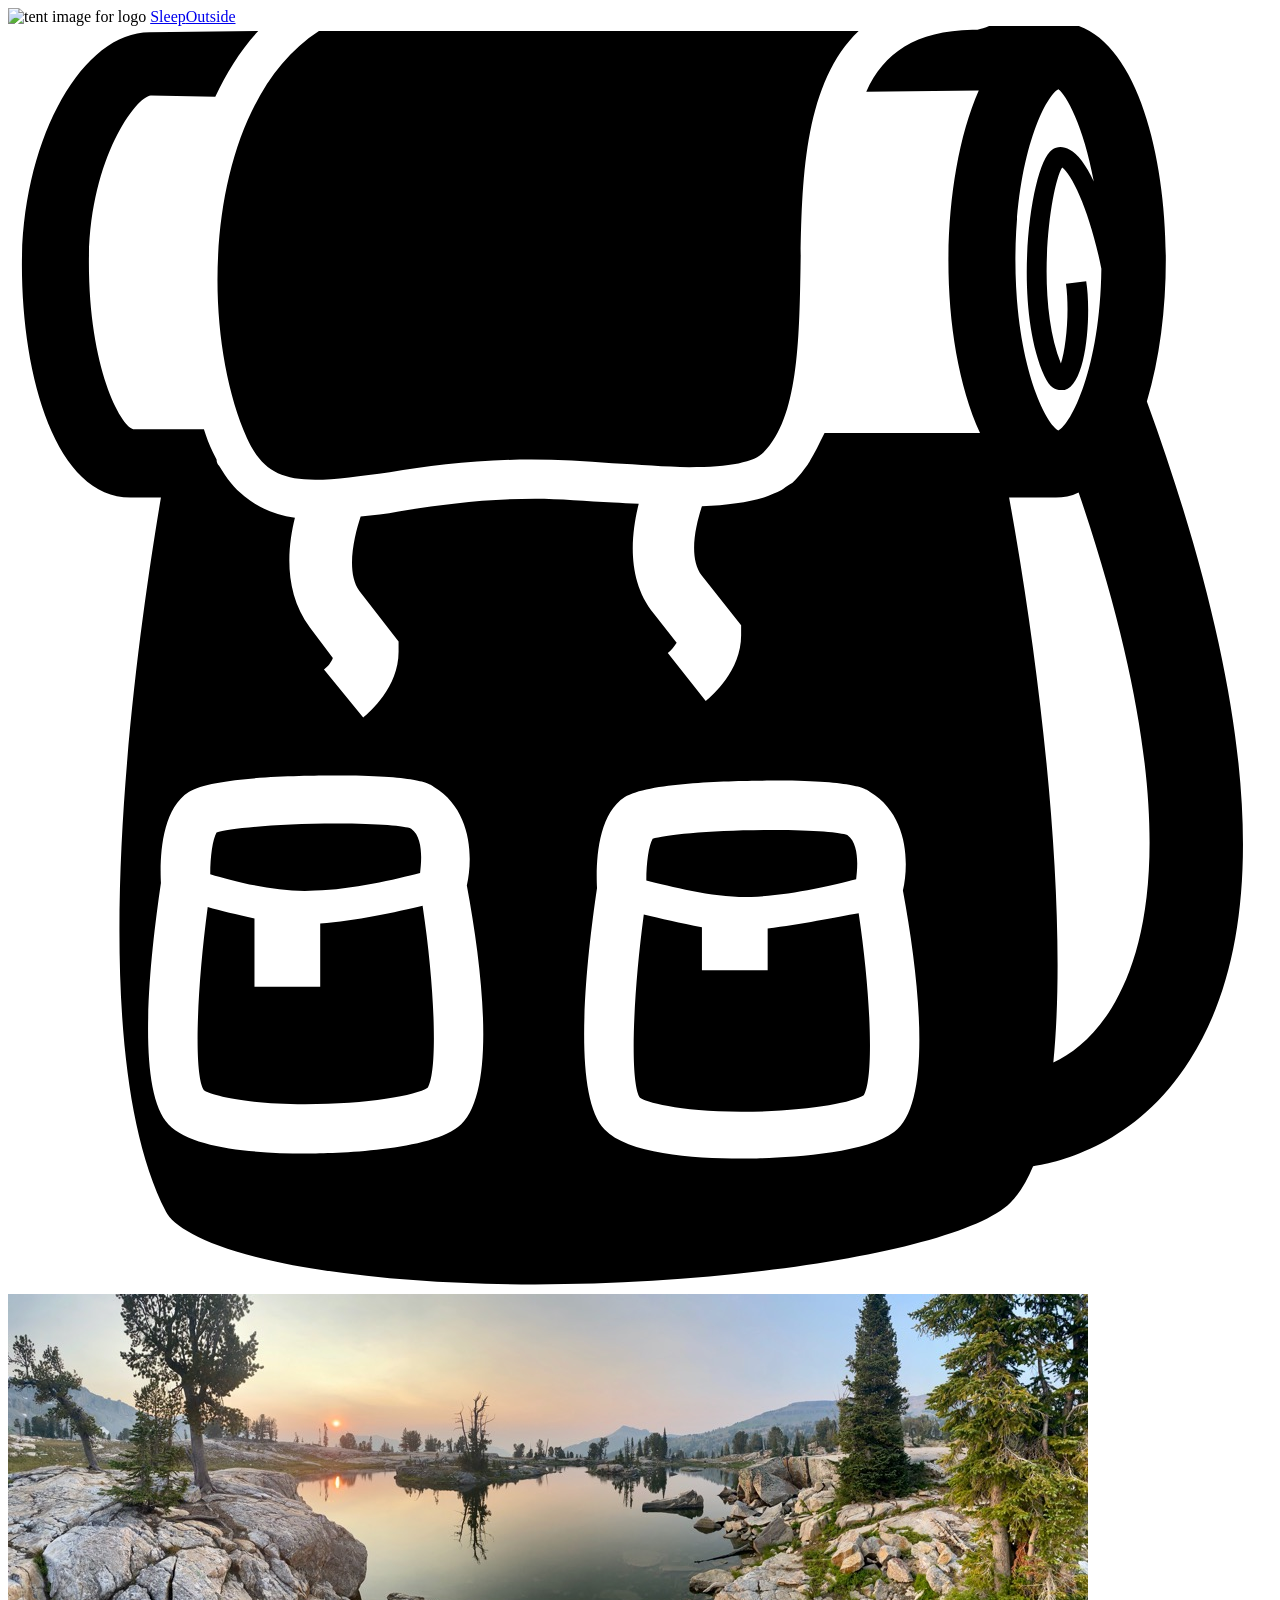
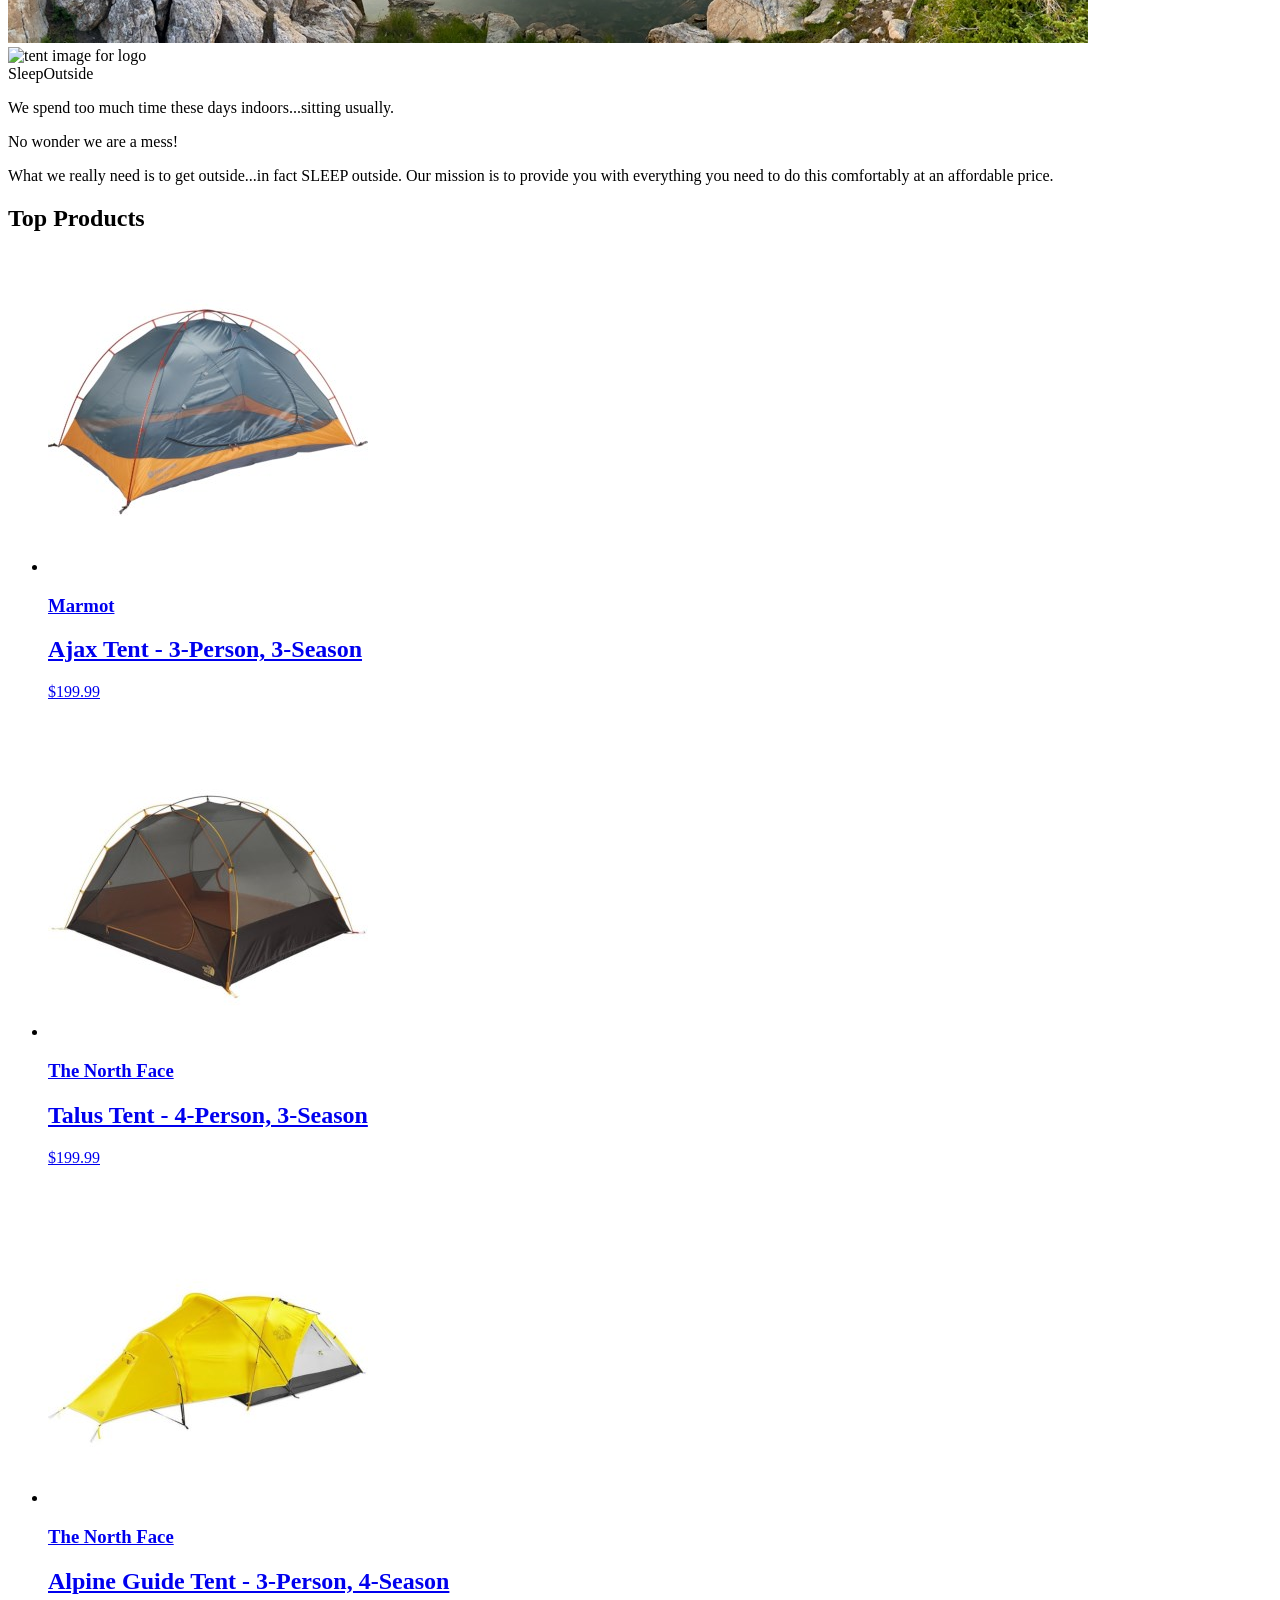
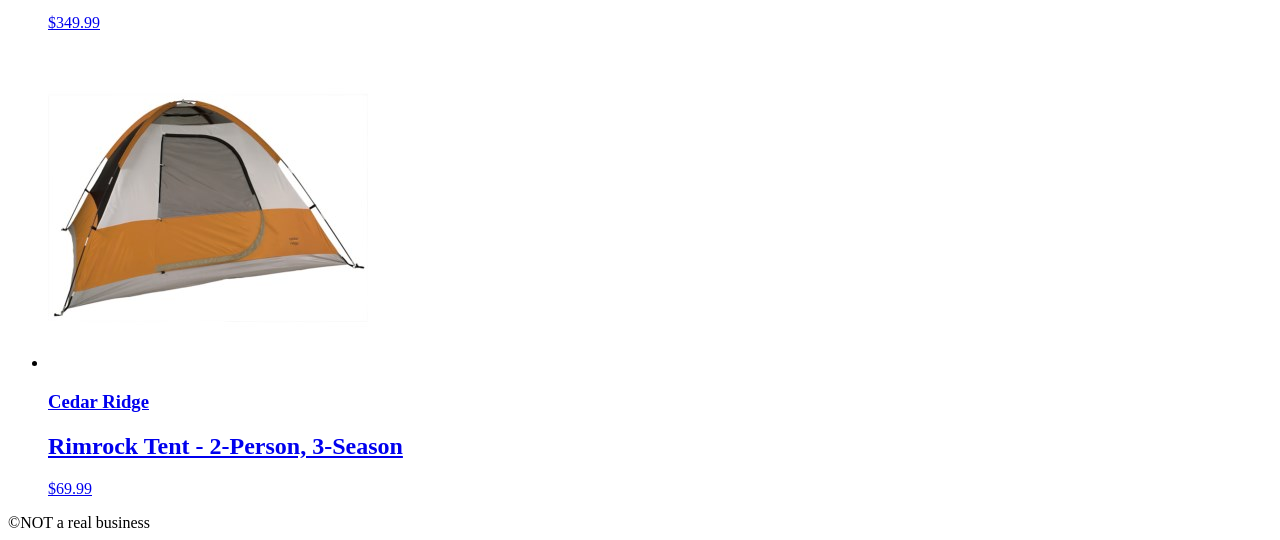
==== src/index.html @ 0850cf8d "Initial commit" ====
<!doctype html>
<html lang="en">
  <head>
    <meta charset="UTF-8" />
    <meta name="viewport" content="width=device-width, initial-scale=1.0" />
    <title>Sleep Outside | Home</title>
    <link rel="stylesheet" href="/css/style.css" />
  </head>
  <body>
    <header class="divider">
      <div class="logo">
        <img src="/images/noun_Tent_2517.svg" alt="tent image for logo" />
        <a href="index.html"> Sleep<span class="highlight">Outside</span></a>
      </div>
      <div class="cart">
        <a href="cart/index.html">
          <svg xmlns="http://www.w3.org/2000/svg" viewBox="0 0 100 100">
            <path
              d="M18.9 32.6c1.1 2.4 2.5 3.3 5.4 3.3 1.6 0 3.6-0.3 5.9-0.6 3.2-0.5 6.9-1 11.2-1 2.1 0 4.3 0.1 6.4 0.3 2.1 0.1 4.2 0.3 6.1 0.3 3.2 0 5.2-0.4 5.9-1.2 2.7-2.7 2.8-8.8 2.9-14.6 0.1-6.7 0.2-14.5 4.6-18.7 -0.5 0-1 0-1.6 0 -14.2 0-37.5 0-41.1 0C15.6 6.2 14.9 23.6 18.9 32.6z"
            />
            <path
              d="M90.1 29.7c1-3.3 1.5-7.3 1.5-11.2 0-9-2.7-18.8-8.6-18.8 -0.1 0-0.2 0-0.3 0L77.8-0.1c-0.3 0.2-0.8 0.3-1.1 0.4 0 0 0 0 0 0 -0.2 0-0.3 0-0.4 0 -4.5 0.1-7 1.8-8.4 4.9l8.9-0.1c-1.6 3.6-2.4 8.7-2.4 13.5 0 4.9 0.8 9.9 2.5 13.6l-12.3 0c-0.2 0.4-0.4 0.8-0.6 1.2 -0.2 0.4-0.4 0.7-0.6 1.1 -0.1 0.1-0.1 0.2-0.2 0.3 -0.3 0.4-0.5 0.7-0.9 1.1 0 0 0 0 0 0 0 0-0.1 0.1-0.1 0.1 -0.1 0.1-0.2 0.2-0.4 0.3 -0.2 0.1-0.4 0.3-0.6 0.4 0 0 0 0 0 0 -0.4 0.2-0.9 0.4-1.4 0.6 -1.3 0.4-2.9 0.6-4.9 0.7 -0.5 1.5-1.1 4.1 0 5.5l3.1 3.9 0 0.8c0 2.8-2.3 4.8-2.8 5.2l-3-3.8c0.3-0.2 0.5-0.5 0.7-0.8l-1.8-2.3c-2.2-2.7-1.8-6.3-1.2-8.7 -0.7 0-1.4-0.1-2-0.1 -2.1-0.1-4.3-0.3-6.2-0.3 -4.1 0-7.7 0.5-10.8 1 -1 0.2-2 0.3-3 0.4 -0.5 1.5-1.2 4.4-0.1 5.9l3.1 4 0 0.8c0 2.8-2.3 4.8-2.8 5.2l-3.1-3.8c0.3-0.2 0.6-0.6 0.7-0.9l-1.8-2.4c-2.1-2.8-1.8-6.3-1.2-8.7 -1.6-0.2-2.9-0.8-4-1.7h0c-0.8-0.6-1.4-1.4-2-2.4 -0.1-0.1-0.2-0.3-0.2-0.5 -0.1-0.2-0.2-0.4-0.3-0.6 -0.3-0.6-0.5-1.2-0.7-1.8l-5.6 0c-1-0.3-3.5-4.8-3.5-13.2 0-8.1 3.7-13.1 4.9-13.2L16.4 5.6c0.9-1.9 2-3.7 3.4-5.2L11.2 0.5c-5.4 0-10.1 8.6-10.1 18.4 0 8.9 2.7 18.4 8.6 18.4h2.4c-1.8 10.7-6.6 43 0.4 56.5 0.7 1.4 4.3 3.4 12.2 4.6 20.2 3.1 49.8-0.5 54.6-5.3 0.7-0.7 1.3-1.7 1.8-2.9 2-0.3 8.2-1.7 12.4-8.4C100.1 71.5 98.9 53.9 90.1 29.7zM35.6 87.1c-2.6 2-10.5 2.1-12.1 2.1 0 0 0 0 0 0 -3.9 0-9-0.4-10.8-2.3 -2.6-2.7-1.5-13-0.6-19.1 -0.1-1.9 0-5.8 2.2-7.2 1.9-1.2 8.7-1.3 11.6-1.3 6.4 0 7.4 0.6 7.8 0.9 3 1.8 3.1 5.6 2.6 7.8C37.7 75.5 38.6 84.8 35.6 87.1zM70.1 87.5c-2.6 2-10.5 2.1-12.1 2.1 0 0 0 0 0 0 -3.9 0-9-0.4-10.8-2.3 -2.6-2.7-1.5-13-0.6-19.1 -0.1-1.9 0-5.8 2.2-7.2 1.9-1.2 8.7-1.3 11.6-1.3 6.4 0 7.4 0.6 7.8 0.9 3 1.8 3.1 5.6 2.6 7.8C72.2 76 73.1 85.3 70.1 87.5zM85.9 12.3c-0.6-1.3-1.3-2.2-1.9-2.5 -0.5-0.3-1-0.3-1.4 0 -1.7 1.1-3.2 12.2-0.6 17.9 0.4 0.9 0.9 1.1 1.3 1.1 0.1 0 0.2 0 0.3 0 1.8-0.5 2.1-6.2 1.7-8.6l-1.6 0.2c0.3 2.2 0 5.1-0.4 6.3 -2.1-5.3-0.8-14.1 0.1-15.5 0.8 0.6 2.2 3.5 3.1 8 -0.1 7.9-2.4 12.3-3.4 12.8 -1-0.5-3.4-5.2-3.4-13.5 0-8.3 2.4-13 3.4-13.5C83.7 5.4 85.1 7.9 85.9 12.3zM87.3 77.7c-1.4 2.3-3.1 3.6-4.6 4.3 1.2-12.2-1-31-3.5-44.7h3.3c0.1 0 0.3 0 0.4 0 0.6 0 1.2-0.1 1.8-0.4C92.8 60.7 90.7 72.2 87.3 77.7z"
            />
            <path
              d="M24.7 71v5h-5.2v-5.4c-1.4-0.3-2.7-0.6-3.7-0.9 -0.9 6.8-1.1 13.3-0.3 14.5 0.4 0.3 2.9 1.1 8 1.1h0c5 0 8.8-0.7 9.7-1.3 0.8-1.3 0.6-7.7-0.4-14.4C30.7 70.1 27.5 70.8 24.7 71z"
            />
            <path
              d="M58.8 68.9c2.9-0.1 6.4-0.9 8.3-1.4 0.1-0.8 0.3-2.8-0.7-3.5 -0.5-0.2-2.5-0.4-5.9-0.4 -4.9 0-8.6 0.4-9.5 0.7 -0.3 0.5-0.5 1.9-0.5 3.3C52.5 68.1 56 69 58.8 68.9z"
            />
            <path
              d="M24.3 68.4c2.9-0.1 6.4-0.9 8.3-1.4 0.1-0.8 0.3-2.8-0.7-3.5 -0.5-0.2-2.5-0.4-5.9-0.4 -4.9 0-8.6 0.4-9.5 0.7 -0.3 0.5-0.5 1.9-0.5 3.3C18 67.7 21.5 68.6 24.3 68.4z"
            />
            <path
              d="M60.1 71.4v3.3h-5.2v-3.4c-1.7-0.3-3.3-0.7-4.6-1 -0.9 6.8-1.1 13.3-0.3 14.5 0.4 0.3 2.9 1.1 8 1.1h0c5 0 8.8-0.7 9.7-1.3 0.8-1.3 0.6-7.7-0.4-14.4C65.5 70.5 62.7 71.1 60.1 71.4z"
            />

            <!-- <text x="0" y="115" fill="#000000" font-size="5px" font-weight="bold" font-family="'Helvetica Neue', Helvetica, Arial-Unicode, Arial, Sans-serif">Created by Natalia Woodroffe</text>
            <text x="0" y="120" fill="#000000" font-size="5px" font-weight="bold" font-family="'Helvetica Neue', Helvetica, Arial-Unicode, Arial, Sans-serif">from the Noun Project</text> -->
          </svg>
        </a>
      </div>
    </header>
    <main class="divider">
      <div class="hero">
        <img
          src="/images/banner-sm.jpg"
          srcset="images/banner-sm.jpg 500w, images/banner.jpg"
          alt="image of a high mountain lake"
        />
        <div class="logo logo--square">
          <img src="/images/noun_Tent_2517.svg" alt="tent image for logo" />
          <div>Sleep<span class="highlight">Outside</span></div>
        </div>
      </div>
      <section class="mission">
        <p>We spend too much time these days indoors...sitting usually.</p>
        <p>No wonder we are a mess!</p>
        <p>
          What we really need is to get outside...in fact SLEEP outside. Our
          mission is to provide you with everything you need to do this
          comfortably at an affordable price.
        </p>
      </section>
      <section class="products">
        <h2>Top Products</h2>
        <ul class="product-list">
          <li class="product-card">
            <a href="product_pages/marmot-ajax-3.html">
              <img
                src="images/tents/marmot-ajax-tent-3-person-3-season-in-pale-pumpkin-terracotta~p~880rr_01~320.jpg"
                alt="Marmot Ajax tent"
              />
              <h3 class="card__brand">Marmot</h3>
              <h2 class="card__name">Ajax Tent - 3-Person, 3-Season</h2>
              <p class="product-card__price">$199.99</p></a
            >
          </li>
          <li class="product-card">
            <a href="product_pages/northface-talus-4.html">
              <img
                src="images/tents/the-north-face-talus-tent-4-person-3-season-in-golden-oak-saffron-yellow~p~985rf_01~320.jpg"
                alt="Talus Tent - 4-Person, 3-Season"
              />
              <h3 class="card__brand">The North Face</h3>
              <h2 class="card__name">Talus Tent - 4-Person, 3-Season</h2>
              <p class="product-card__price">$199.99</p></a
            >
          </li>
          <li class="product-card">
            <a href="product_pages/northface-alpine-3.html">
              <img
                src="images/tents/the-north-face-alpine-guide-tent-3-person-4-season-in-canary-yellow-high-rise-grey~p~985pr_01~320.jpg"
                alt="Alpine Guide Tent - 3-Person, 4-Season"
              />
              <h3 class="card__brand">The North Face</h3>
              <h2 class="card__name">Alpine Guide Tent - 3-Person, 4-Season</h2>
              <p class="product-card__price">$349.99</p></a
            >
          </li>
          <li class="product-card">
            <a href="product_pages/cedar-ridge-rimrock-2.html">
              <img
                src="images/tents/cedar-ridge-rimrock-tent-2-person-3-season-in-rust-clay~p~344yj_01~320.jpg"
                alt="Rimrock Tent - 2-Person, 3-Season"
              />
              <h3 class="card__brand">Cedar Ridge</h3>
              <h2 class="card__name">Rimrock Tent - 2-Person, 3-Season</h2>
              <p class="product-card__price">$69.99</p></a
            >
          </li>
        </ul>
      </section>
    </main>
    <footer>&copy;NOT a real business</footer>
  </body>
</html>
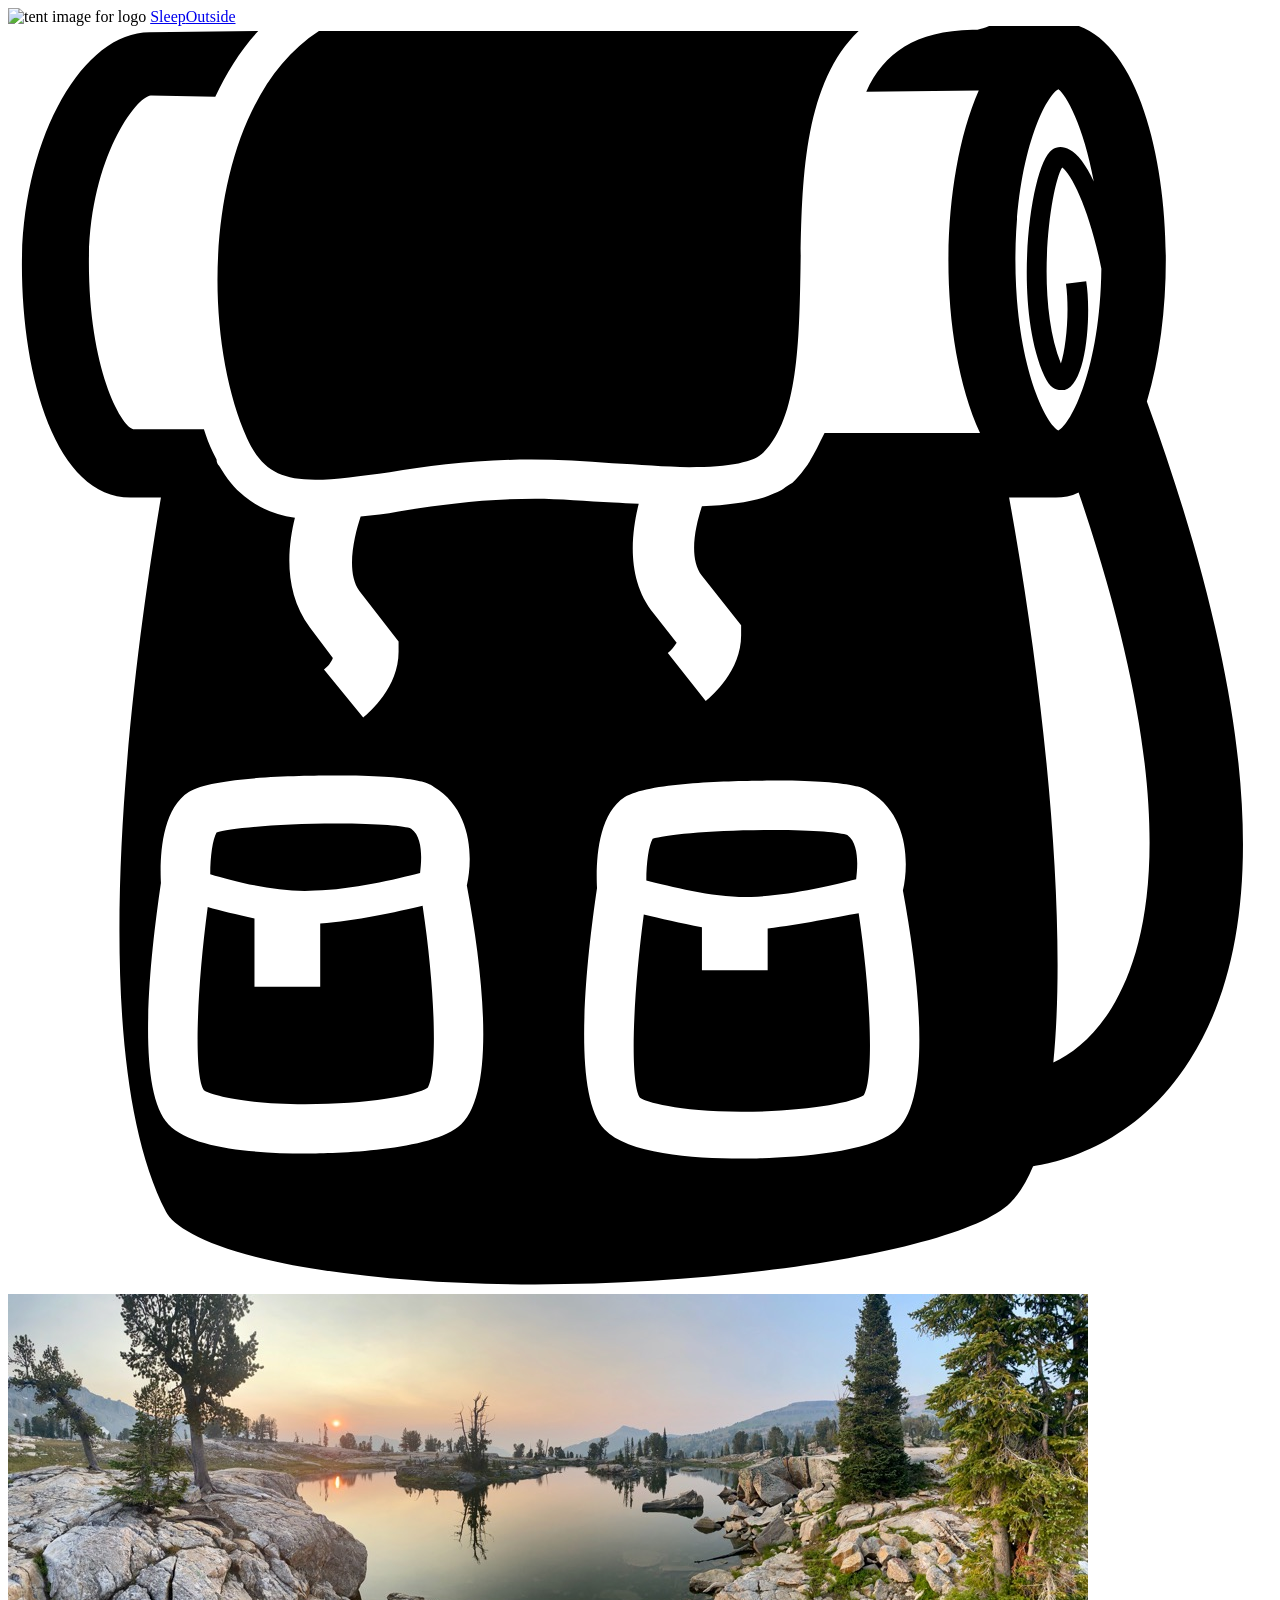
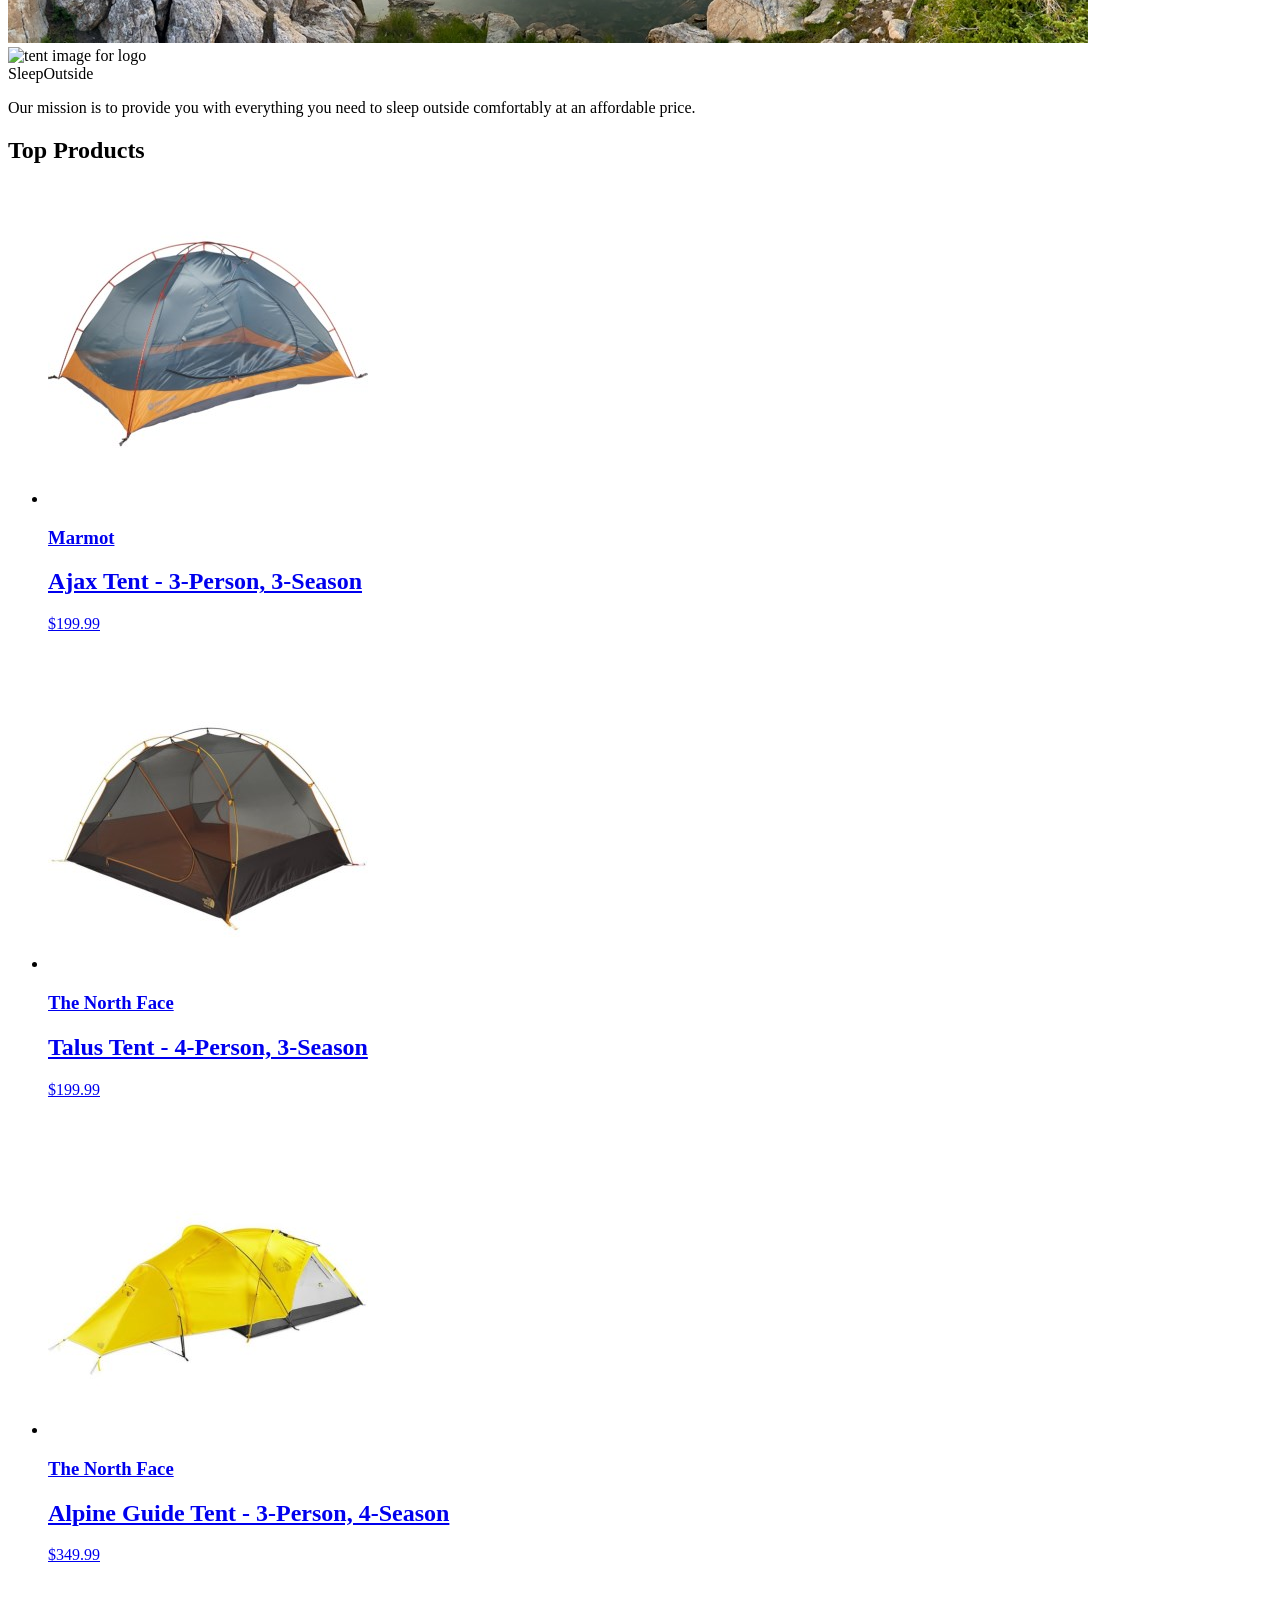
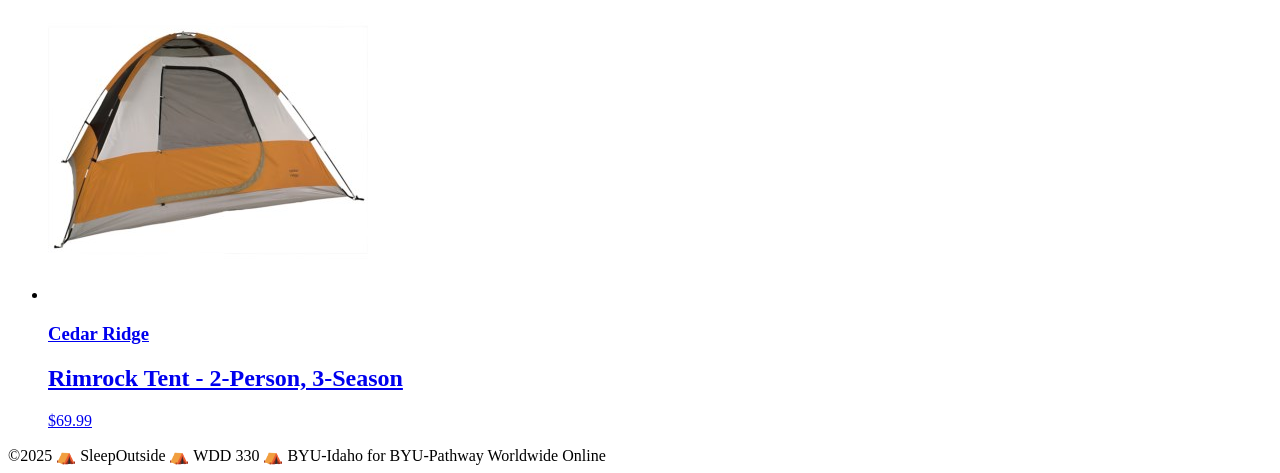
==== commit e211cdd6: "Initial commit" ====
--- a/src/index.html
+++ b/src/index.html
@@ -6,6 +6,7 @@
     <title>Sleep Outside | Home</title>
     <link rel="stylesheet" href="/css/style.css" />
   </head>
+
   <body>
     <header class="divider">
       <div class="logo">
@@ -51,16 +52,14 @@
           <img src="/images/noun_Tent_2517.svg" alt="tent image for logo" />
           <div>Sleep<span class="highlight">Outside</span></div>
         </div>
+        <div class="mission">
+          <p>
+            Our mission is to provide you with everything you need to sleep
+            outside comfortably at an affordable price.
+          </p>
+        </div>
       </div>
-      <section class="mission">
-        <p>We spend too much time these days indoors...sitting usually.</p>
-        <p>No wonder we are a mess!</p>
-        <p>
-          What we really need is to get outside...in fact SLEEP outside. Our
-          mission is to provide you with everything you need to do this
-          comfortably at an affordable price.
-        </p>
-      </section>
+
       <section class="products">
         <h2>Top Products</h2>
         <ul class="product-list">
@@ -72,8 +71,8 @@
               />
               <h3 class="card__brand">Marmot</h3>
               <h2 class="card__name">Ajax Tent - 3-Person, 3-Season</h2>
-              <p class="product-card__price">$199.99</p></a
-            >
+              <p class="product-card__price">$199.99</p>
+            </a>
           </li>
           <li class="product-card">
             <a href="product_pages/northface-talus-4.html">
@@ -83,8 +82,8 @@
               />
               <h3 class="card__brand">The North Face</h3>
               <h2 class="card__name">Talus Tent - 4-Person, 3-Season</h2>
-              <p class="product-card__price">$199.99</p></a
-            >
+              <p class="product-card__price">$199.99</p>
+            </a>
           </li>
           <li class="product-card">
             <a href="product_pages/northface-alpine-3.html">
@@ -94,8 +93,8 @@
               />
               <h3 class="card__brand">The North Face</h3>
               <h2 class="card__name">Alpine Guide Tent - 3-Person, 4-Season</h2>
-              <p class="product-card__price">$349.99</p></a
-            >
+              <p class="product-card__price">$349.99</p>
+            </a>
           </li>
           <li class="product-card">
             <a href="product_pages/cedar-ridge-rimrock-2.html">
@@ -105,12 +104,15 @@
               />
               <h3 class="card__brand">Cedar Ridge</h3>
               <h2 class="card__name">Rimrock Tent - 2-Person, 3-Season</h2>
-              <p class="product-card__price">$69.99</p></a
-            >
+              <p class="product-card__price">$69.99</p>
+            </a>
           </li>
         </ul>
       </section>
     </main>
-    <footer>&copy;NOT a real business</footer>
+    <footer>
+      &copy;2025 ⛺ SleepOutside ⛺ WDD 330 ⛺ BYU-Idaho for BYU-Pathway
+      Worldwide Online
+    </footer>
   </body>
 </html>
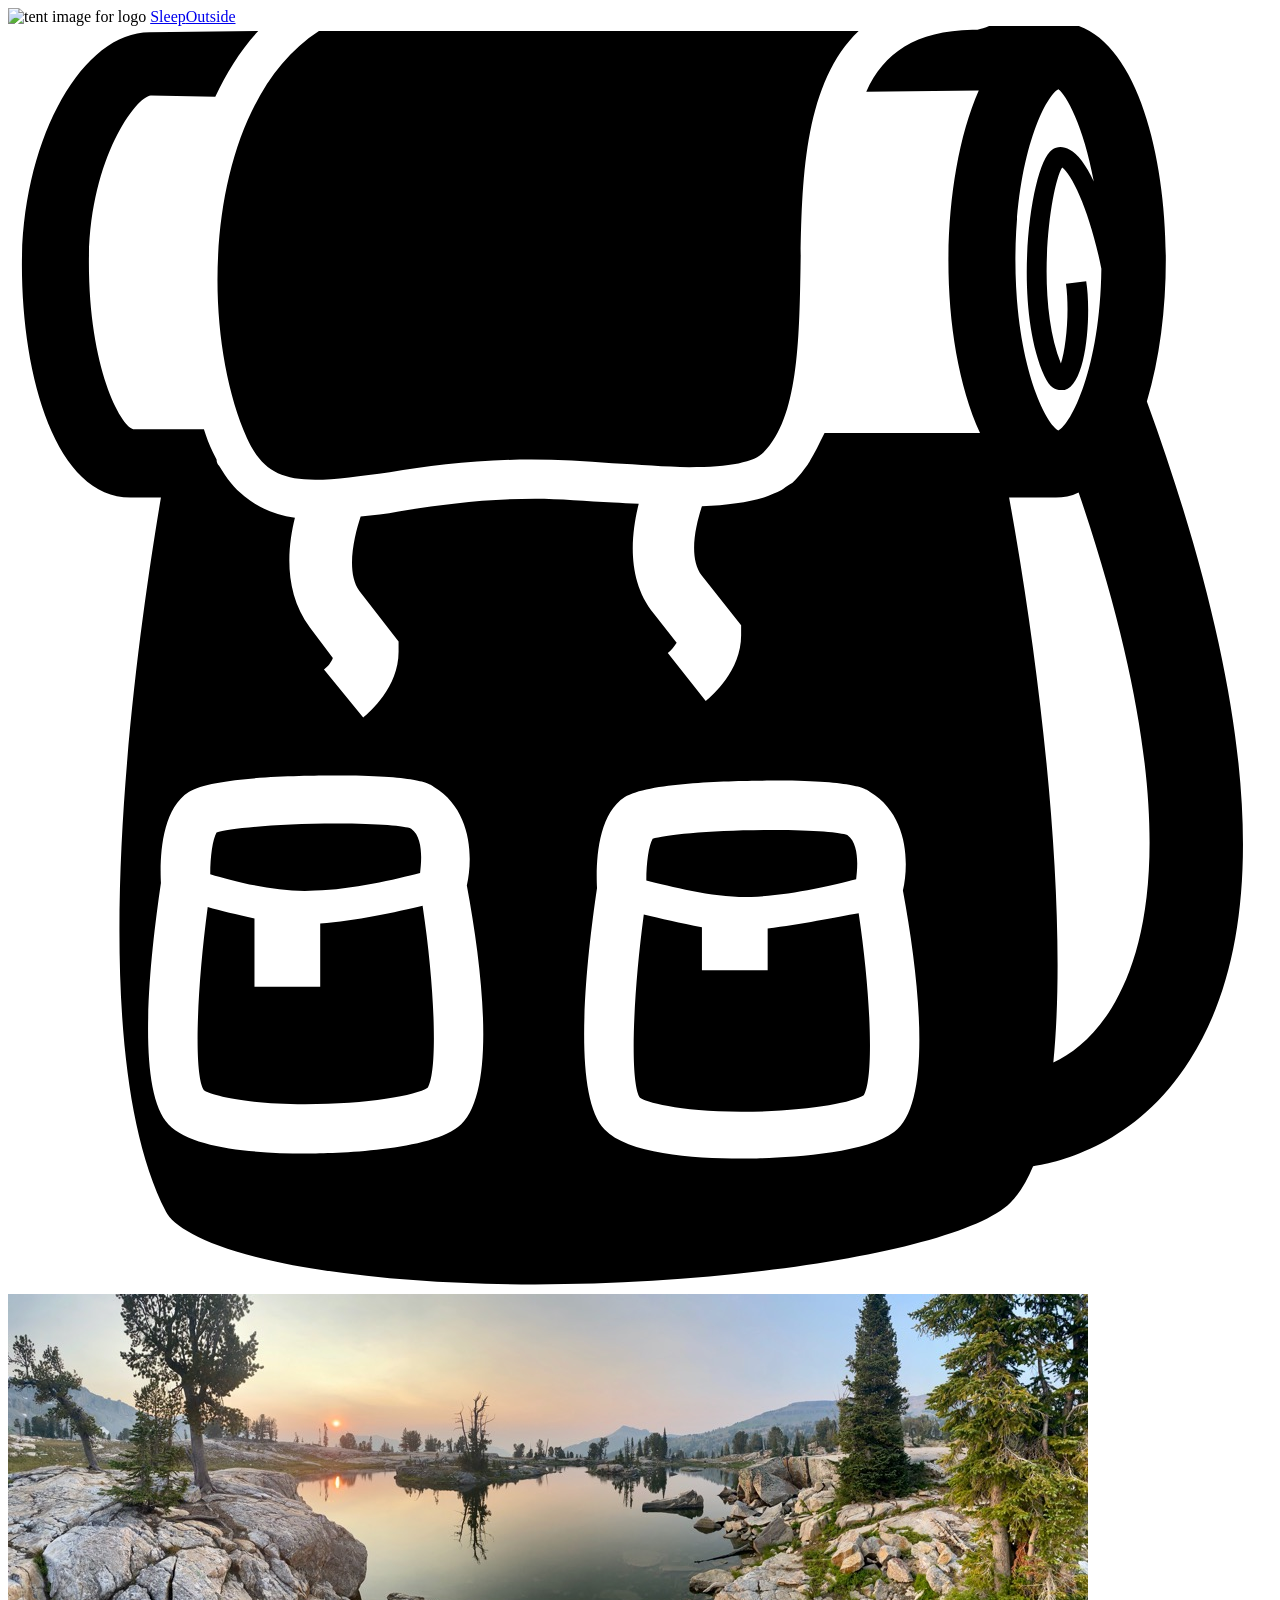
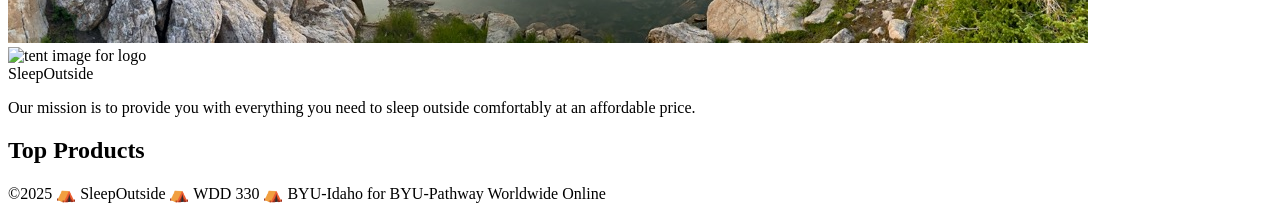
==== commit 3335d21a: "Total$ in Cart" ====
--- a/src/index.html
+++ b/src/index.html
@@ -5,6 +5,7 @@
     <meta name="viewport" content="width=device-width, initial-scale=1.0" />
     <title>Sleep Outside | Home</title>
     <link rel="stylesheet" href="/css/style.css" />
+    <script src="js/main.js" type="module"></script>
   </head>
 
   <body>
@@ -63,50 +64,7 @@
       <section class="products">
         <h2>Top Products</h2>
         <ul class="product-list">
-          <li class="product-card">
-            <a href="product_pages/marmot-ajax-3.html">
-              <img
-                src="images/tents/marmot-ajax-tent-3-person-3-season-in-pale-pumpkin-terracotta~p~880rr_01~320.jpg"
-                alt="Marmot Ajax tent"
-              />
-              <h3 class="card__brand">Marmot</h3>
-              <h2 class="card__name">Ajax Tent - 3-Person, 3-Season</h2>
-              <p class="product-card__price">$199.99</p>
-            </a>
-          </li>
-          <li class="product-card">
-            <a href="product_pages/northface-talus-4.html">
-              <img
-                src="images/tents/the-north-face-talus-tent-4-person-3-season-in-golden-oak-saffron-yellow~p~985rf_01~320.jpg"
-                alt="Talus Tent - 4-Person, 3-Season"
-              />
-              <h3 class="card__brand">The North Face</h3>
-              <h2 class="card__name">Talus Tent - 4-Person, 3-Season</h2>
-              <p class="product-card__price">$199.99</p>
-            </a>
-          </li>
-          <li class="product-card">
-            <a href="product_pages/northface-alpine-3.html">
-              <img
-                src="images/tents/the-north-face-alpine-guide-tent-3-person-4-season-in-canary-yellow-high-rise-grey~p~985pr_01~320.jpg"
-                alt="Alpine Guide Tent - 3-Person, 4-Season"
-              />
-              <h3 class="card__brand">The North Face</h3>
-              <h2 class="card__name">Alpine Guide Tent - 3-Person, 4-Season</h2>
-              <p class="product-card__price">$349.99</p>
-            </a>
-          </li>
-          <li class="product-card">
-            <a href="product_pages/cedar-ridge-rimrock-2.html">
-              <img
-                src="images/tents/cedar-ridge-rimrock-tent-2-person-3-season-in-rust-clay~p~344yj_01~320.jpg"
-                alt="Rimrock Tent - 2-Person, 3-Season"
-              />
-              <h3 class="card__brand">Cedar Ridge</h3>
-              <h2 class="card__name">Rimrock Tent - 2-Person, 3-Season</h2>
-              <p class="product-card__price">$69.99</p>
-            </a>
-          </li>
+          
         </ul>
       </section>
     </main>
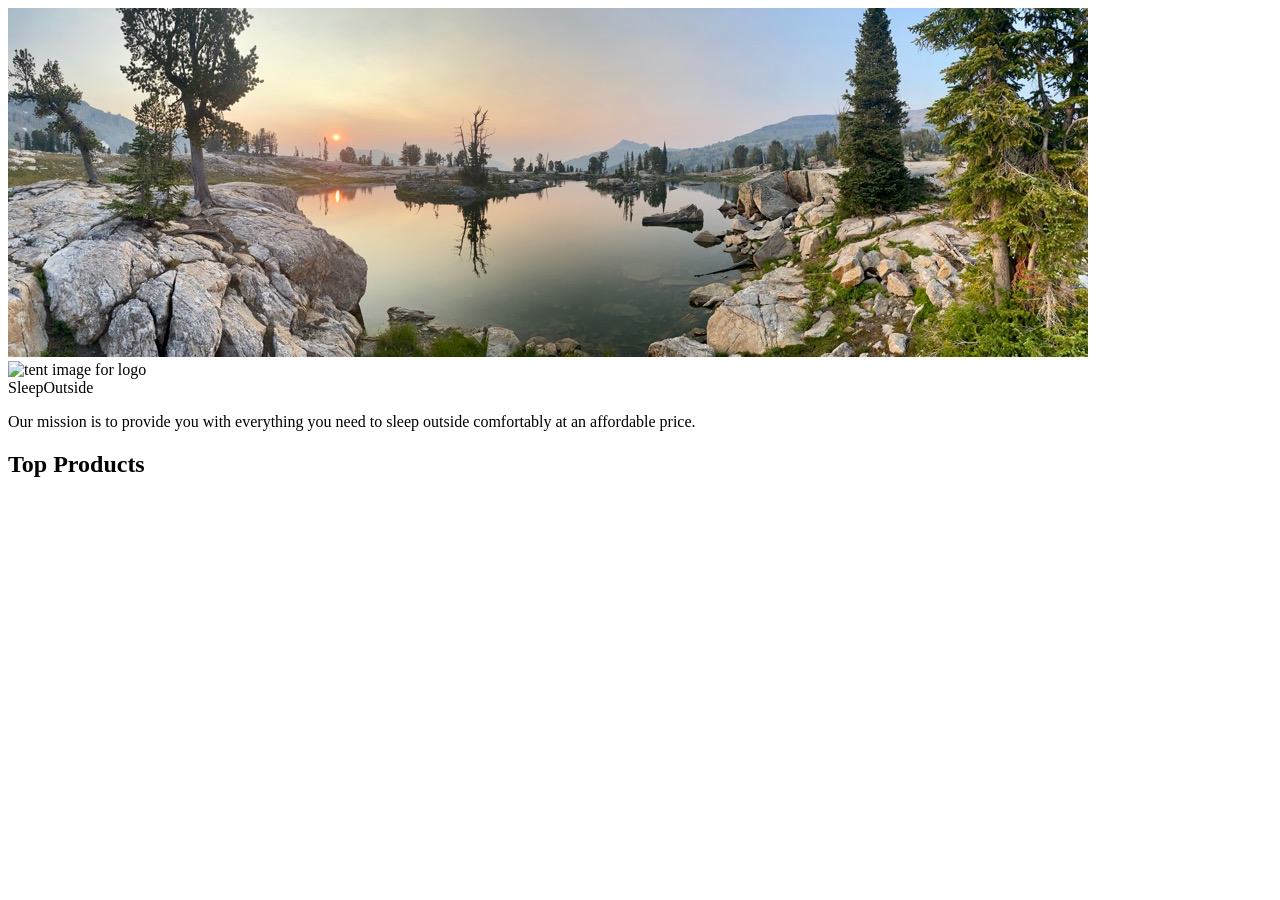
==== commit a439a1e1: "team activity week03 done" ====
--- a/src/index.html
+++ b/src/index.html
@@ -9,38 +9,7 @@
   </head>
 
   <body>
-    <header class="divider">
-      <div class="logo">
-        <img src="/images/noun_Tent_2517.svg" alt="tent image for logo" />
-        <a href="index.html"> Sleep<span class="highlight">Outside</span></a>
-      </div>
-      <div class="cart">
-        <a href="cart/index.html">
-          <svg xmlns="http://www.w3.org/2000/svg" viewBox="0 0 100 100">
-            <path
-              d="M18.9 32.6c1.1 2.4 2.5 3.3 5.4 3.3 1.6 0 3.6-0.3 5.9-0.6 3.2-0.5 6.9-1 11.2-1 2.1 0 4.3 0.1 6.4 0.3 2.1 0.1 4.2 0.3 6.1 0.3 3.2 0 5.2-0.4 5.9-1.2 2.7-2.7 2.8-8.8 2.9-14.6 0.1-6.7 0.2-14.5 4.6-18.7 -0.5 0-1 0-1.6 0 -14.2 0-37.5 0-41.1 0C15.6 6.2 14.9 23.6 18.9 32.6z"
-            />
-            <path
-              d="M90.1 29.7c1-3.3 1.5-7.3 1.5-11.2 0-9-2.7-18.8-8.6-18.8 -0.1 0-0.2 0-0.3 0L77.8-0.1c-0.3 0.2-0.8 0.3-1.1 0.4 0 0 0 0 0 0 -0.2 0-0.3 0-0.4 0 -4.5 0.1-7 1.8-8.4 4.9l8.9-0.1c-1.6 3.6-2.4 8.7-2.4 13.5 0 4.9 0.8 9.9 2.5 13.6l-12.3 0c-0.2 0.4-0.4 0.8-0.6 1.2 -0.2 0.4-0.4 0.7-0.6 1.1 -0.1 0.1-0.1 0.2-0.2 0.3 -0.3 0.4-0.5 0.7-0.9 1.1 0 0 0 0 0 0 0 0-0.1 0.1-0.1 0.1 -0.1 0.1-0.2 0.2-0.4 0.3 -0.2 0.1-0.4 0.3-0.6 0.4 0 0 0 0 0 0 -0.4 0.2-0.9 0.4-1.4 0.6 -1.3 0.4-2.9 0.6-4.9 0.7 -0.5 1.5-1.1 4.1 0 5.5l3.1 3.9 0 0.8c0 2.8-2.3 4.8-2.8 5.2l-3-3.8c0.3-0.2 0.5-0.5 0.7-0.8l-1.8-2.3c-2.2-2.7-1.8-6.3-1.2-8.7 -0.7 0-1.4-0.1-2-0.1 -2.1-0.1-4.3-0.3-6.2-0.3 -4.1 0-7.7 0.5-10.8 1 -1 0.2-2 0.3-3 0.4 -0.5 1.5-1.2 4.4-0.1 5.9l3.1 4 0 0.8c0 2.8-2.3 4.8-2.8 5.2l-3.1-3.8c0.3-0.2 0.6-0.6 0.7-0.9l-1.8-2.4c-2.1-2.8-1.8-6.3-1.2-8.7 -1.6-0.2-2.9-0.8-4-1.7h0c-0.8-0.6-1.4-1.4-2-2.4 -0.1-0.1-0.2-0.3-0.2-0.5 -0.1-0.2-0.2-0.4-0.3-0.6 -0.3-0.6-0.5-1.2-0.7-1.8l-5.6 0c-1-0.3-3.5-4.8-3.5-13.2 0-8.1 3.7-13.1 4.9-13.2L16.4 5.6c0.9-1.9 2-3.7 3.4-5.2L11.2 0.5c-5.4 0-10.1 8.6-10.1 18.4 0 8.9 2.7 18.4 8.6 18.4h2.4c-1.8 10.7-6.6 43 0.4 56.5 0.7 1.4 4.3 3.4 12.2 4.6 20.2 3.1 49.8-0.5 54.6-5.3 0.7-0.7 1.3-1.7 1.8-2.9 2-0.3 8.2-1.7 12.4-8.4C100.1 71.5 98.9 53.9 90.1 29.7zM35.6 87.1c-2.6 2-10.5 2.1-12.1 2.1 0 0 0 0 0 0 -3.9 0-9-0.4-10.8-2.3 -2.6-2.7-1.5-13-0.6-19.1 -0.1-1.9 0-5.8 2.2-7.2 1.9-1.2 8.7-1.3 11.6-1.3 6.4 0 7.4 0.6 7.8 0.9 3 1.8 3.1 5.6 2.6 7.8C37.7 75.5 38.6 84.8 35.6 87.1zM70.1 87.5c-2.6 2-10.5 2.1-12.1 2.1 0 0 0 0 0 0 -3.9 0-9-0.4-10.8-2.3 -2.6-2.7-1.5-13-0.6-19.1 -0.1-1.9 0-5.8 2.2-7.2 1.9-1.2 8.7-1.3 11.6-1.3 6.4 0 7.4 0.6 7.8 0.9 3 1.8 3.1 5.6 2.6 7.8C72.2 76 73.1 85.3 70.1 87.5zM85.9 12.3c-0.6-1.3-1.3-2.2-1.9-2.5 -0.5-0.3-1-0.3-1.4 0 -1.7 1.1-3.2 12.2-0.6 17.9 0.4 0.9 0.9 1.1 1.3 1.1 0.1 0 0.2 0 0.3 0 1.8-0.5 2.1-6.2 1.7-8.6l-1.6 0.2c0.3 2.2 0 5.1-0.4 6.3 -2.1-5.3-0.8-14.1 0.1-15.5 0.8 0.6 2.2 3.5 3.1 8 -0.1 7.9-2.4 12.3-3.4 12.8 -1-0.5-3.4-5.2-3.4-13.5 0-8.3 2.4-13 3.4-13.5C83.7 5.4 85.1 7.9 85.9 12.3zM87.3 77.7c-1.4 2.3-3.1 3.6-4.6 4.3 1.2-12.2-1-31-3.5-44.7h3.3c0.1 0 0.3 0 0.4 0 0.6 0 1.2-0.1 1.8-0.4C92.8 60.7 90.7 72.2 87.3 77.7z"
-            />
-            <path
-              d="M24.7 71v5h-5.2v-5.4c-1.4-0.3-2.7-0.6-3.7-0.9 -0.9 6.8-1.1 13.3-0.3 14.5 0.4 0.3 2.9 1.1 8 1.1h0c5 0 8.8-0.7 9.7-1.3 0.8-1.3 0.6-7.7-0.4-14.4C30.7 70.1 27.5 70.8 24.7 71z"
-            />
-            <path
-              d="M58.8 68.9c2.9-0.1 6.4-0.9 8.3-1.4 0.1-0.8 0.3-2.8-0.7-3.5 -0.5-0.2-2.5-0.4-5.9-0.4 -4.9 0-8.6 0.4-9.5 0.7 -0.3 0.5-0.5 1.9-0.5 3.3C52.5 68.1 56 69 58.8 68.9z"
-            />
-            <path
-              d="M24.3 68.4c2.9-0.1 6.4-0.9 8.3-1.4 0.1-0.8 0.3-2.8-0.7-3.5 -0.5-0.2-2.5-0.4-5.9-0.4 -4.9 0-8.6 0.4-9.5 0.7 -0.3 0.5-0.5 1.9-0.5 3.3C18 67.7 21.5 68.6 24.3 68.4z"
-            />
-            <path
-              d="M60.1 71.4v3.3h-5.2v-3.4c-1.7-0.3-3.3-0.7-4.6-1 -0.9 6.8-1.1 13.3-0.3 14.5 0.4 0.3 2.9 1.1 8 1.1h0c5 0 8.8-0.7 9.7-1.3 0.8-1.3 0.6-7.7-0.4-14.4C65.5 70.5 62.7 71.1 60.1 71.4z"
-            />
-
-            <!-- <text x="0" y="115" fill="#000000" font-size="5px" font-weight="bold" font-family="'Helvetica Neue', Helvetica, Arial-Unicode, Arial, Sans-serif">Created by Natalia Woodroffe</text>
-            <text x="0" y="120" fill="#000000" font-size="5px" font-weight="bold" font-family="'Helvetica Neue', Helvetica, Arial-Unicode, Arial, Sans-serif">from the Noun Project</text> -->
-          </svg>
-        </a>
-      </div>
+    <header class="divider" id="main-header">
     </header>
     <main class="divider">
       <div class="hero">
@@ -63,14 +32,10 @@
 
       <section class="products">
         <h2>Top Products</h2>
-        <ul class="product-list">
-          
-        </ul>
+        <ul class="product-list"></ul>
       </section>
     </main>
-    <footer>
-      &copy;2025 ⛺ SleepOutside ⛺ WDD 330 ⛺ BYU-Idaho for BYU-Pathway
-      Worldwide Online
+    <footer id="main-footer">
     </footer>
   </body>
 </html>
